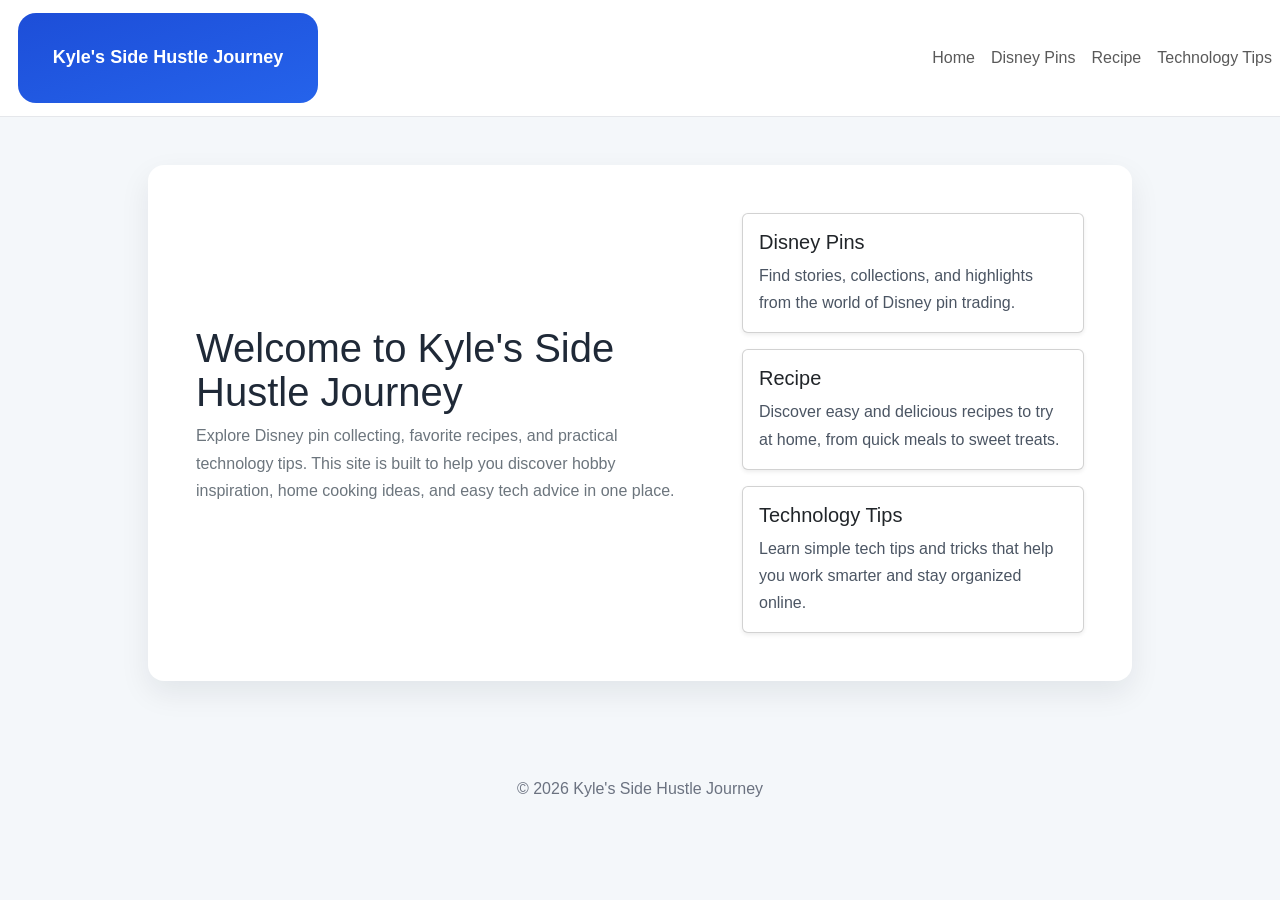
==== index.html @ d200dd14 "Update recipe pages with ingredients and steps to take" ====
<!DOCTYPE html>
<html lang="en">
  <head>
    <meta charset="UTF-8">
    <meta name="viewport" content="width=device-width, initial-scale=1.0">
    <title>Kyle's Side Hustle Journey</title>
    <link href="https://cdn.jsdelivr.net/npm/bootstrap@5.3.3/dist/css/bootstrap.min.css" rel="stylesheet">
    <link rel="stylesheet" href="css/styles.css">
  </head>
  <body>
    <div id="site-header" data-include="/include/header.html"></div>
    <main class="container py-5">
      <section class="hero p-4 p-md-5 rounded-4">
        <div class="row align-items-center gx-5">
          <div class="col-lg-7">
            <h1>Welcome to Kyle's Side Hustle Journey</h1>
            <p class="lead text-secondary">
              Explore Disney pin collecting, favorite recipes, and practical technology tips. This site is built to help you discover hobby inspiration, home cooking ideas, and easy tech advice in one place.
            </p>
          </div>
          <div class="col-lg-5">
            <div class="row row-cols-1 g-3">
              <div class="col">
                <a class="card h-100 text-decoration-none text-dark shadow-sm" href="disneypins.html">
                  <div class="card-body">
                    <h2 class="h5">Disney Pins</h2>
                    <p class="mb-0">Find stories, collections, and highlights from the world of Disney pin trading.</p>
                  </div>
                </a>
              </div>
              <div class="col">
                <a class="card h-100 text-decoration-none text-dark shadow-sm" href="recipes.html">
                  <div class="card-body">
                    <h2 class="h5">Recipe</h2>
                    <p class="mb-0">Discover easy and delicious recipes to try at home, from quick meals to sweet treats.</p>
                  </div>
                </a>
              </div>
              <div class="col">
                <a class="card h-100 text-decoration-none text-dark shadow-sm" href="technology.html">
                  <div class="card-body">
                    <h2 class="h5">Technology Tips</h2>
                    <p class="mb-0">Learn simple tech tips and tricks that help you work smarter and stay organized online.</p>
                  </div>
                </a>
              </div>
            </div>
          </div>
        </div>
      </section>
    </main>
    <div id="site-footer" data-include="/include/footer.html"></div>
    <script src="https://cdn.jsdelivr.net/npm/bootstrap@5.3.3/dist/js/bootstrap.bundle.min.js"></script>
    <script src="js/header-loader.js"></script>
  </body>
</html>
---- css/styles.css ----
body {
  margin: 0;
  font-family: Arial, sans-serif;
  background: #f4f7fa;
  color: #1f2937;
}
.site-header {
  background: #ffffff;
  border-bottom: 1px solid #e5e7eb;
}
.container {
  max-width: 1024px;
  margin: 0 auto;
  padding: 0 20px;
}
.brand-bar {
  display: flex;
  align-items: center;
  justify-content: space-between;
  min-height: 110px;
}
.logo-image {
  width: 300px;
  height: 90px;
  object-fit: contain;
}
nav {
  display: flex;
  gap: 16px;
  flex-wrap: wrap;
}
nav a {
  display: inline-block;
  padding: 12px 18px;
  color: #1d4ed8;
  text-decoration: none;
  font-weight: 600;
  border-radius: 10px;
  transition: background 0.2s ease, color 0.2s ease;
}
nav a:hover {
  background: #1d4ed8;
  color: #ffffff;
}
main {
  padding: 30px 0 50px;
}
.hero,
.content {
  background: #ffffff;
  border-radius: 18px;
  padding: 40px;
  box-shadow: 0 12px 30px rgba(15, 23, 42, 0.08);
}
.content {
  padding: 32px;
}
.hero h1 {
  margin-top: 0;
  font-size: 2.5rem;
  line-height: 1.1;
}
.hero p {
  max-width: 680px;
  font-size: 1rem;
  line-height: 1.7;
  color: #4b5563;
}
.section-card {
  margin-top: 24px;
  display: grid;
  gap: 18px;
}
.section-card a {
  display: block;
  padding: 22px;
  background: #ffffff;
  border-radius: 16px;
  text-decoration: none;
  color: #111827;
  box-shadow: 0 8px 22px rgba(15, 23, 42, 0.05);
  transition: transform 0.2s ease, box-shadow 0.2s ease;
}
.section-card a:hover {
  transform: translateY(-2px);
  box-shadow: 0 12px 28px rgba(15, 23, 42, 0.1);
}
.section-card h2 {
  margin: 0 0 10px;
}
h1 {
  margin-top: 0;
}
.topic-list {
  margin: 24px 0 0;
  padding-left: 20px;
}
footer {
  text-align: center;
  padding: 24px 0 40px;
  color: #6b7280;
}

.video-table a {
  color: #1d4ed8;
  text-decoration: none;
}
.video-table a:hover {
  text-decoration: underline;
}

.video-thumb {
  width: 60px;
  max-width: 100%;
  height: auto;
  border-radius: 8px;
  display: block;
}
.video-table td {
  vertical-align: middle;
}
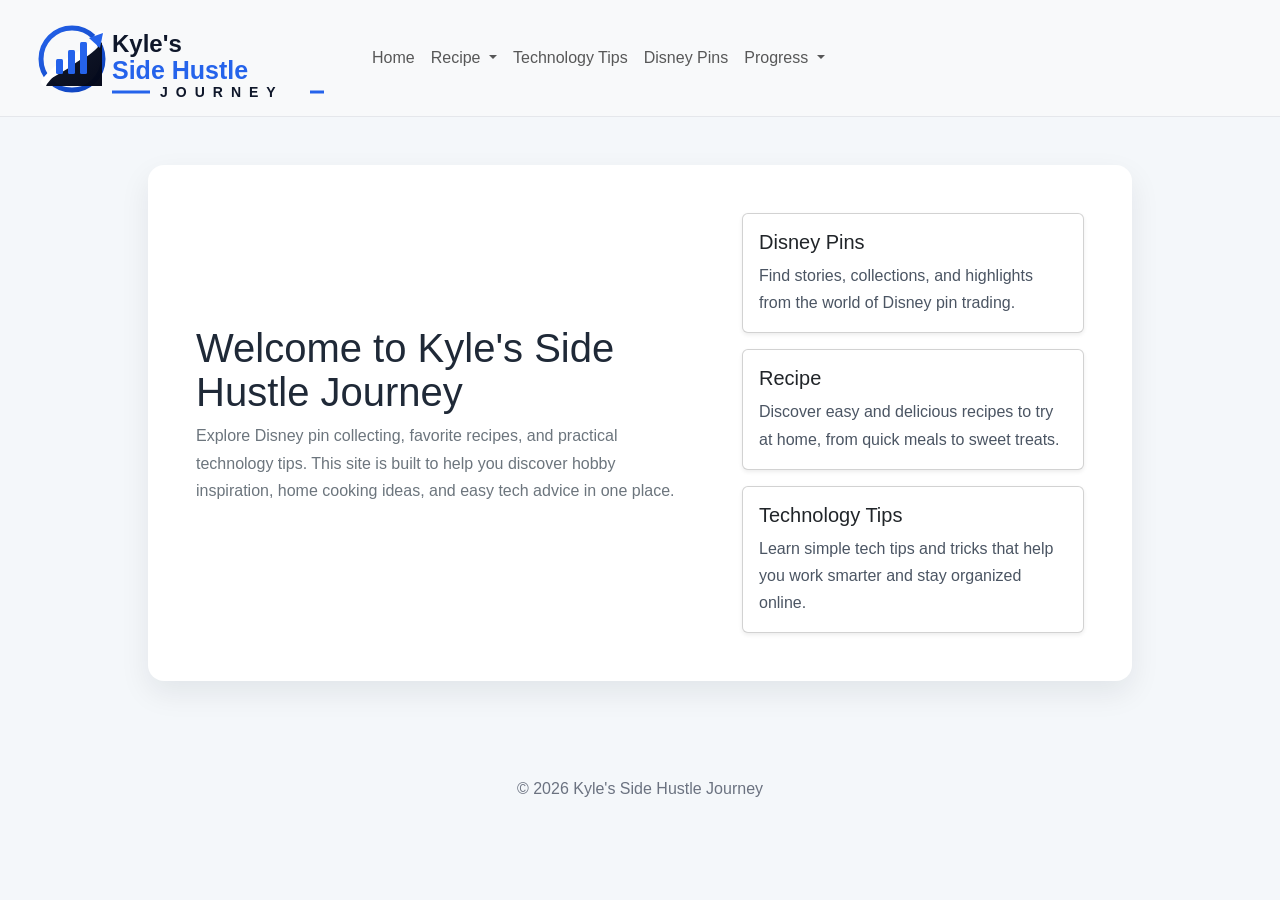
==== commit 5ae418e7: "Add google tag info for google analytics." ====
--- a/index.html
+++ b/index.html
@@ -1,6 +1,15 @@
 <!DOCTYPE html>
 <html lang="en">
   <head>
+    <!-- Google tag (gtag.js) -->
+    <script async src="https://www.googletagmanager.com/gtag/js?id=G-10HG9G18HK"></script>
+    <script>
+      window.dataLayer = window.dataLayer || [];
+      function gtag(){dataLayer.push(arguments);}
+      gtag('js', new Date());
+
+      gtag('config', 'G-10HG9G18HK');
+    </script>
     <meta charset="UTF-8">
     <meta name="viewport" content="width=device-width, initial-scale=1.0">
     <title>Kyle's Side Hustle Journey</title>
@@ -50,6 +59,7 @@
       </section>
     </main>
     <div id="site-footer" data-include="/include/footer.html"></div>
+    <script src="https://code.jquery.com/jquery-3.7.1.min.js" integrity="sha256-3gJwYp8Jd0pK16mU9QB0h+9kW7r2vG0K6PB7uH0x0yk=" crossorigin="anonymous"></script>
     <script src="https://cdn.jsdelivr.net/npm/bootstrap@5.3.3/dist/js/bootstrap.bundle.min.js"></script>
     <script src="js/header-loader.js"></script>
   </body>
--- a/css/styles.css
+++ b/css/styles.css
@@ -119,3 +119,631 @@
 .video-table td {
   vertical-align: middle;
 }
+
+
+.nav {
+    --bs-nav-link-padding-x: 1rem;
+    --bs-nav-link-padding-y: 0.5rem;
+    --bs-nav-link-color: var(--bs-link-color);
+    --bs-nav-link-hover-color: var(--bs-link-hover-color);
+    --bs-nav-link-disabled-color: var(--bs-secondary-color);
+    display: flex;
+    flex-wrap: wrap;
+    padding-left: 0;
+    margin-bottom: 0;
+    list-style:none
+}
+
+.nav-link {
+    display: block;
+    padding: var(--bs-nav-link-padding-y) var(--bs-nav-link-padding-x);
+    font-size: var(--bs-nav-link-font-size);
+    font-weight: var(--bs-nav-link-font-weight);
+    color: var(--bs-nav-link-color);
+    text-decoration: none;
+    background: 0 0;
+    border: 0;
+    transition:color .15s ease-in-out, background-color .15s ease-in-out, border-color .15s ease-in-out
+}
+
+@media (prefers-reduced-motion: reduce) {
+    .nav-link {
+        transition:none
+    }
+}
+
+.nav-link:focus, .nav-link:hover {
+    color:var(--bs-nav-link-hover-color)
+}
+
+.nav-link:focus-visible {
+    outline: 0;
+    box-shadow:0 0 0 .25rem rgba(13, 110, 253, .25)
+}
+
+.nav-link.disabled, .nav-link:disabled {
+    color: var(--bs-nav-link-disabled-color);
+    pointer-events: none;
+    cursor:default
+}
+
+.nav-tabs {
+    --bs-nav-tabs-border-width: var(--bs-border-width);
+    --bs-nav-tabs-border-color: var(--bs-border-color);
+    --bs-nav-tabs-border-radius: var(--bs-border-radius);
+    --bs-nav-tabs-link-hover-border-color: var(--bs-secondary-bg) var(--bs-secondary-bg) var(--bs-border-color);
+    --bs-nav-tabs-link-active-color: var(--bs-emphasis-color);
+    --bs-nav-tabs-link-active-bg: var(--bs-body-bg);
+    --bs-nav-tabs-link-active-border-color: var(--bs-border-color) var(--bs-border-color) var(--bs-body-bg);
+    border-bottom:var(--bs-nav-tabs-border-width) solid var(--bs-nav-tabs-border-color)
+}
+
+.nav-tabs .nav-link {
+    margin-bottom: calc(-1 * var(--bs-nav-tabs-border-width));
+    border: var(--bs-nav-tabs-border-width) solid transparent;
+    border-top-left-radius: var(--bs-nav-tabs-border-radius);
+    border-top-right-radius:var(--bs-nav-tabs-border-radius)
+}
+
+.nav-tabs .nav-link:focus, .nav-tabs .nav-link:hover {
+    isolation: isolate;
+    border-color:var(--bs-nav-tabs-link-hover-border-color)
+}
+
+.nav-tabs .nav-item.show .nav-link, .nav-tabs .nav-link.active {
+    color: var(--bs-nav-tabs-link-active-color);
+    background-color: var(--bs-nav-tabs-link-active-bg);
+    border-color:var(--bs-nav-tabs-link-active-border-color)
+}
+
+.nav-tabs .dropdown-menu {
+    margin-top: calc(-1 * var(--bs-nav-tabs-border-width));
+    border-top-left-radius: 0;
+    border-top-right-radius:0
+}
+
+.nav-pills {
+    --bs-nav-pills-border-radius: var(--bs-border-radius);
+    --bs-nav-pills-link-active-color: #fff;
+    --bs-nav-pills-link-active-bg:#0d6efd
+}
+
+.nav-pills .nav-link {
+    border-radius:var(--bs-nav-pills-border-radius)
+}
+
+.nav-pills .nav-link.active, .nav-pills .show > .nav-link {
+    color: var(--bs-nav-pills-link-active-color);
+    background-color:var(--bs-nav-pills-link-active-bg)
+}
+
+.nav-underline {
+    --bs-nav-underline-gap: 1rem;
+    --bs-nav-underline-border-width: 0.125rem;
+    --bs-nav-underline-link-active-color: var(--bs-emphasis-color);
+    gap:var(--bs-nav-underline-gap)
+}
+
+.nav-underline .nav-link {
+    padding-right: 0;
+    padding-left: 0;
+    border-bottom:var(--bs-nav-underline-border-width) solid transparent
+}
+
+.nav-underline .nav-link:focus, .nav-underline .nav-link:hover {
+    border-bottom-color:currentcolor
+}
+
+.nav-underline .nav-link.active, .nav-underline .show > .nav-link {
+    font-weight: 700;
+    color: var(--bs-nav-underline-link-active-color);
+    border-bottom-color:currentcolor
+}
+
+.nav-fill .nav-item, .nav-fill > .nav-link {
+    flex: 1 1 auto;
+    text-align:center
+}
+
+.nav-justified .nav-item, .nav-justified > .nav-link {
+    flex-grow: 1;
+    flex-basis: 0;
+    text-align:center
+}
+
+.nav-fill .nav-item .nav-link, .nav-justified .nav-item .nav-link {
+    width:100%
+}
+
+.tab-content > .tab-pane {
+    display:none
+}
+
+.tab-content > .active {
+    display:block
+}
+
+.navbar {
+    --bs-navbar-padding-x: 0;
+    --bs-navbar-padding-y: 0.5rem;
+    --bs-navbar-color: rgba(var(--bs-emphasis-color-rgb), 0.65);
+    --bs-navbar-hover-color: rgba(var(--bs-emphasis-color-rgb), 0.8);
+    --bs-navbar-disabled-color: rgba(var(--bs-emphasis-color-rgb), 0.3);
+    --bs-navbar-active-color: rgba(var(--bs-emphasis-color-rgb), 1);
+    --bs-navbar-brand-padding-y: 0.3125rem;
+    --bs-navbar-brand-margin-end: 1rem;
+    --bs-navbar-brand-font-size: 1.25rem;
+    --bs-navbar-brand-color: rgba(var(--bs-emphasis-color-rgb), 1);
+    --bs-navbar-brand-hover-color: rgba(var(--bs-emphasis-color-rgb), 1);
+    --bs-navbar-nav-link-padding-x: 0.5rem;
+    --bs-navbar-toggler-padding-y: 0.25rem;
+    --bs-navbar-toggler-padding-x: 0.75rem;
+    --bs-navbar-toggler-font-size: 1.25rem;
+    --bs-navbar-toggler-icon-bg: url("data:image/svg+xml,%3csvg xmlns='http://www.w3.org/2000/svg' viewBox='0 0 30 30'%3e%3cpath stroke='rgba%2833, 37, 41, 0.75%29' stroke-linecap='round' stroke-miterlimit='10' stroke-width='2' d='M4 7h22M4 15h22M4 23h22'/%3e%3c/svg%3e");
+    --bs-navbar-toggler-border-color: rgba(var(--bs-emphasis-color-rgb), 0.15);
+    --bs-navbar-toggler-border-radius: var(--bs-border-radius);
+    --bs-navbar-toggler-focus-width: 0.25rem;
+    --bs-navbar-toggler-transition: box-shadow 0.15s ease-in-out;
+    position: relative;
+    display: flex;
+    flex-wrap: wrap;
+    align-items: center;
+    justify-content: space-between;
+    padding:var(--bs-navbar-padding-y) var(--bs-navbar-padding-x)
+}
+
+.navbar > .container, .navbar > .container-fluid, .navbar > .container-lg, .navbar > .container-md, .navbar > .container-sm, .navbar > .container-xl, .navbar > .container-xxl {
+    display: flex;
+    flex-wrap: inherit;
+    align-items: center;
+    justify-content:space-between
+}
+
+.navbar-brand {
+    padding-top: var(--bs-navbar-brand-padding-y);
+    padding-bottom: var(--bs-navbar-brand-padding-y);
+    margin-right: var(--bs-navbar-brand-margin-end);
+    font-size: var(--bs-navbar-brand-font-size);
+    color: var(--bs-navbar-brand-color);
+    text-decoration: none;
+    white-space:nowrap
+}
+
+.navbar-brand:focus, .navbar-brand:hover {
+    color:var(--bs-navbar-brand-hover-color)
+}
+
+.navbar-nav {
+    --bs-nav-link-padding-x: 0;
+    --bs-nav-link-padding-y: 0.5rem;
+    --bs-nav-link-color: var(--bs-navbar-color);
+    --bs-nav-link-hover-color: var(--bs-navbar-hover-color);
+    --bs-nav-link-disabled-color: var(--bs-navbar-disabled-color);
+    display: flex;
+    flex-direction: column;
+    padding-left: 0;
+    margin-bottom: 0;
+    list-style:none
+}
+
+.navbar-nav .nav-link.active, .navbar-nav .nav-link.show {
+    color:var(--bs-navbar-active-color)
+}
+
+.navbar-nav .dropdown-menu {
+    position:static
+}
+
+.navbar-text {
+    padding-top: .5rem;
+    padding-bottom: .5rem;
+    color:var(--bs-navbar-color)
+}
+
+.navbar-text a, .navbar-text a:focus, .navbar-text a:hover {
+    color:var(--bs-navbar-active-color)
+}
+
+.navbar-collapse {
+    flex-grow: 1;
+    flex-basis: 100%;
+    align-items:center
+}
+
+.navbar-toggler {
+    padding: var(--bs-navbar-toggler-padding-y) var(--bs-navbar-toggler-padding-x);
+    font-size: var(--bs-navbar-toggler-font-size);
+    line-height: 1;
+    color: var(--bs-navbar-color);
+    background-color: transparent;
+    border: var(--bs-border-width) solid var(--bs-navbar-toggler-border-color);
+    border-radius: var(--bs-navbar-toggler-border-radius);
+    transition:var(--bs-navbar-toggler-transition)
+}
+
+@media (prefers-reduced-motion: reduce) {
+    .navbar-toggler {
+        transition:none
+    }
+}
+
+.navbar-toggler:hover {
+    text-decoration:none
+}
+
+.navbar-toggler:focus {
+    text-decoration: none;
+    outline: 0;
+    box-shadow:0 0 0 var(--bs-navbar-toggler-focus-width)
+}
+
+.navbar-toggler-icon {
+    display: inline-block;
+    width: 1.5em;
+    height: 1.5em;
+    vertical-align: middle;
+    background-image: var(--bs-navbar-toggler-icon-bg);
+    background-repeat: no-repeat;
+    background-position: center;
+    background-size:100%
+}
+
+.navbar-nav-scroll {
+    max-height: var(--bs-scroll-height, 75vh);
+    overflow-y:auto
+}
+
+@media (min-width: 576px) {
+    .navbar-expand-sm {
+        flex-wrap: nowrap;
+        justify-content:flex-start
+    }
+
+    .navbar-expand-sm .navbar-nav {
+        flex-direction:row
+    }
+
+    .navbar-expand-sm .navbar-nav .dropdown-menu {
+        position:absolute
+    }
+
+    .navbar-expand-sm .navbar-nav .nav-link {
+        padding-right: var(--bs-navbar-nav-link-padding-x);
+        padding-left:var(--bs-navbar-nav-link-padding-x)
+    }
+
+    .navbar-expand-sm .navbar-nav-scroll {
+        overflow:visible
+    }
+
+    .navbar-expand-sm .navbar-collapse {
+        display: flex !important;
+        flex-basis:auto
+    }
+
+    .navbar-expand-sm .navbar-toggler {
+        display:none
+    }
+
+    .navbar-expand-sm .offcanvas {
+        position: static;
+        z-index: auto;
+        flex-grow: 1;
+        width: auto !important;
+        height: auto !important;
+        visibility: visible !important;
+        background-color: transparent !important;
+        border: 0 !important;
+        transform: none !important;
+        transition:none
+    }
+
+    .navbar-expand-sm .offcanvas .offcanvas-header {
+        display:none
+    }
+
+    .navbar-expand-sm .offcanvas .offcanvas-body {
+        display: flex;
+        flex-grow: 0;
+        padding: 0;
+        overflow-y:visible
+    }
+}
+
+@media (min-width: 768px) {
+    .navbar-expand-md {
+        flex-wrap: nowrap;
+        justify-content:flex-start
+    }
+
+    .navbar-expand-md .navbar-nav {
+        flex-direction:row
+    }
+
+    .navbar-expand-md .navbar-nav .dropdown-menu {
+        position:absolute
+    }
+
+    .navbar-expand-md .navbar-nav .nav-link {
+        padding-right: var(--bs-navbar-nav-link-padding-x);
+        padding-left:var(--bs-navbar-nav-link-padding-x)
+    }
+
+    .navbar-expand-md .navbar-nav-scroll {
+        overflow:visible
+    }
+
+    .navbar-expand-md .navbar-collapse {
+        display: flex !important;
+        flex-basis:auto
+    }
+
+    .navbar-expand-md .navbar-toggler {
+        display:none
+    }
+
+    .navbar-expand-md .offcanvas {
+        position: static;
+        z-index: auto;
+        flex-grow: 1;
+        width: auto !important;
+        height: auto !important;
+        visibility: visible !important;
+        background-color: transparent !important;
+        border: 0 !important;
+        transform: none !important;
+        transition:none
+    }
+
+    .navbar-expand-md .offcanvas .offcanvas-header {
+        display:none
+    }
+
+    .navbar-expand-md .offcanvas .offcanvas-body {
+        display: flex;
+        flex-grow: 0;
+        padding: 0;
+        overflow-y:visible
+    }
+}
+
+@media (min-width: 992px) {
+    .navbar-expand-lg {
+        flex-wrap: nowrap;
+        justify-content:flex-start
+    }
+
+    .navbar-expand-lg .navbar-nav {
+        flex-direction:row
+    }
+
+    .navbar-expand-lg .navbar-nav .dropdown-menu {
+        position:absolute
+    }
+
+    .navbar-expand-lg .navbar-nav .nav-link {
+        padding-right: var(--bs-navbar-nav-link-padding-x);
+        padding-left:var(--bs-navbar-nav-link-padding-x)
+    }
+
+    .navbar-expand-lg .navbar-nav-scroll {
+        overflow:visible
+    }
+
+    .navbar-expand-lg .navbar-collapse {
+        display: flex !important;
+        flex-basis:auto
+    }
+
+    .navbar-expand-lg .navbar-toggler {
+        display:none
+    }
+
+    .navbar-expand-lg .offcanvas {
+        position: static;
+        z-index: auto;
+        flex-grow: 1;
+        width: auto !important;
+        height: auto !important;
+        visibility: visible !important;
+        background-color: transparent !important;
+        border: 0 !important;
+        transform: none !important;
+        transition:none
+    }
+
+    .navbar-expand-lg .offcanvas .offcanvas-header {
+        display:none
+    }
+
+    .navbar-expand-lg .offcanvas .offcanvas-body {
+        display: flex;
+        flex-grow: 0;
+        padding: 0;
+        overflow-y:visible
+    }
+}
+
+@media (min-width: 1200px) {
+    .navbar-expand-xl {
+        flex-wrap: nowrap;
+        justify-content:flex-start
+    }
+
+    .navbar-expand-xl .navbar-nav {
+        flex-direction:row
+    }
+
+    .navbar-expand-xl .navbar-nav .dropdown-menu {
+        position:absolute
+    }
+
+    .navbar-expand-xl .navbar-nav .nav-link {
+        padding-right: var(--bs-navbar-nav-link-padding-x);
+        padding-left:var(--bs-navbar-nav-link-padding-x)
+    }
+
+    .navbar-expand-xl .navbar-nav-scroll {
+        overflow:visible
+    }
+
+    .navbar-expand-xl .navbar-collapse {
+        display: flex !important;
+        flex-basis:auto
+    }
+
+    .navbar-expand-xl .navbar-toggler {
+        display:none
+    }
+
+    .navbar-expand-xl .offcanvas {
+        position: static;
+        z-index: auto;
+        flex-grow: 1;
+        width: auto !important;
+        height: auto !important;
+        visibility: visible !important;
+        background-color: transparent !important;
+        border: 0 !important;
+        transform: none !important;
+        transition:none
+    }
+
+    .navbar-expand-xl .offcanvas .offcanvas-header {
+        display:none
+    }
+
+    .navbar-expand-xl .offcanvas .offcanvas-body {
+        display: flex;
+        flex-grow: 0;
+        padding: 0;
+        overflow-y:visible
+    }
+}
+
+@media (min-width: 1400px) {
+    .navbar-expand-xxl {
+        flex-wrap: nowrap;
+        justify-content:flex-start
+    }
+
+    .navbar-expand-xxl .navbar-nav {
+        flex-direction:row
+    }
+
+    .navbar-expand-xxl .navbar-nav .dropdown-menu {
+        position:absolute
+    }
+
+    .navbar-expand-xxl .navbar-nav .nav-link {
+        padding-right: var(--bs-navbar-nav-link-padding-x);
+        padding-left:var(--bs-navbar-nav-link-padding-x)
+    }
+
+    .navbar-expand-xxl .navbar-nav-scroll {
+        overflow:visible
+    }
+
+    .navbar-expand-xxl .navbar-collapse {
+        display: flex !important;
+        flex-basis:auto
+    }
+
+    .navbar-expand-xxl .navbar-toggler {
+        display:none
+    }
+
+    .navbar-expand-xxl .offcanvas {
+        position: static;
+        z-index: auto;
+        flex-grow: 1;
+        width: auto !important;
+        height: auto !important;
+        visibility: visible !important;
+        background-color: transparent !important;
+        border: 0 !important;
+        transform: none !important;
+        transition:none
+    }
+
+    .navbar-expand-xxl .offcanvas .offcanvas-header {
+        display:none
+    }
+
+    .navbar-expand-xxl .offcanvas .offcanvas-body {
+        display: flex;
+        flex-grow: 0;
+        padding: 0;
+        overflow-y:visible
+    }
+}
+
+.navbar-expand {
+    flex-wrap: nowrap;
+    justify-content:flex-start
+}
+
+.navbar-expand .navbar-nav {
+    flex-direction:row
+}
+
+.navbar-expand .navbar-nav .dropdown-menu {
+    position:absolute
+}
+
+.navbar-expand .navbar-nav .nav-link {
+    padding-right: var(--bs-navbar-nav-link-padding-x);
+    padding-left:var(--bs-navbar-nav-link-padding-x)
+}
+
+.navbar-expand .navbar-nav-scroll {
+    overflow:visible
+}
+
+.navbar-expand .navbar-collapse {
+    display: flex !important;
+    flex-basis:auto
+}
+
+.navbar-expand .navbar-toggler {
+    display:none
+}
+
+.navbar-expand .offcanvas {
+    position: static;
+    z-index: auto;
+    flex-grow: 1;
+    width: auto !important;
+    height: auto !important;
+    visibility: visible !important;
+    background-color: transparent !important;
+    border: 0 !important;
+    transform: none !important;
+    transition:none
+}
+
+.navbar-expand .offcanvas .offcanvas-header {
+    display:none
+}
+
+.navbar-expand .offcanvas .offcanvas-body {
+    display: flex;
+    flex-grow: 0;
+    padding: 0;
+    overflow-y:visible
+}
+
+.navbar-dark, .navbar[data-bs-theme=dark] {
+    --bs-navbar-color: rgba(255, 255, 255, 0.55);
+    --bs-navbar-hover-color: rgba(255, 255, 255, 0.75);
+    --bs-navbar-disabled-color: rgba(255, 255, 255, 0.25);
+    --bs-navbar-active-color: #fff;
+    --bs-navbar-brand-color: #fff;
+    --bs-navbar-brand-hover-color: #fff;
+    --bs-navbar-toggler-border-color: rgba(255, 255, 255, 0.1);
+    --bs-navbar-toggler-icon-bg: url("data:image/svg+xml,%3csvg xmlns='http://www.w3.org/2000/svg' viewBox='0 0 30 30'%3e%3cpath stroke='rgba%28255, 255, 255, 0.55%29' stroke-linecap='round' stroke-miterlimit='10' stroke-width='2' d='M4 7h22M4 15h22M4 23h22'/%3e%3c/svg%3e")
+}
+
+[data-bs-theme=dark] .navbar-toggler-icon {
+    --bs-navbar-toggler-icon-bg: url("data:image/svg+xml,%3csvg xmlns='http://www.w3.org/2000/svg' viewBox='0 0 30 30'%3e%3cpath stroke='rgba%28255, 255, 255, 0.55%29' stroke-linecap='round' stroke-miterlimit='10' stroke-width='2' d='M4 7h22M4 15h22M4 23h22'/%3e%3c/svg%3e")
+}
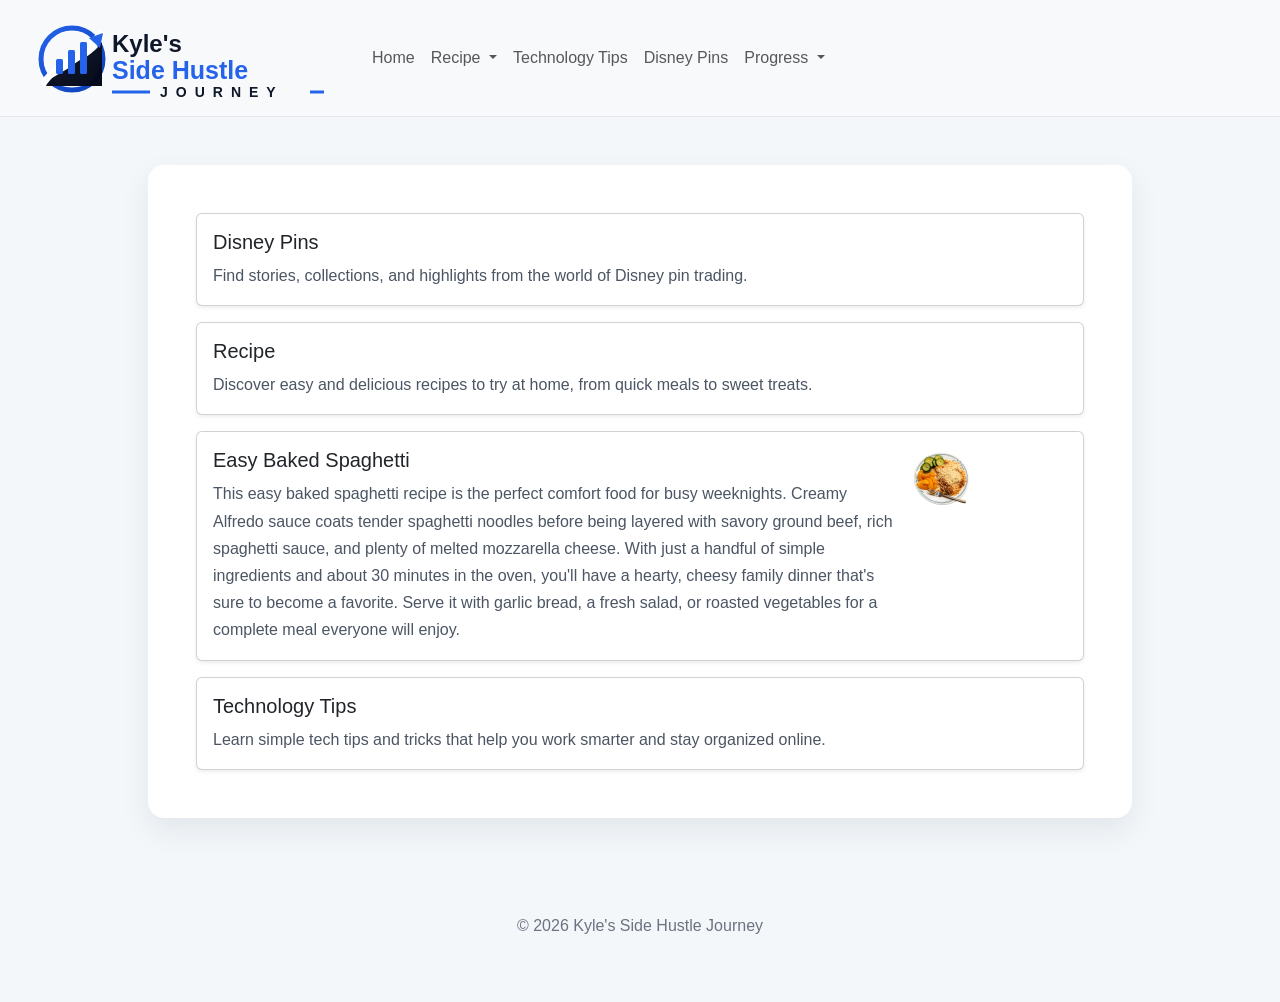
==== commit d28dfaad: "Begin working on getting cards on the home page." ====
--- a/index.html
+++ b/index.html
@@ -20,14 +20,8 @@
     <div id="site-header" data-include="/include/header.html"></div>
     <main class="container py-5">
       <section class="hero p-4 p-md-5 rounded-4">
-        <div class="row align-items-center gx-5">
-          <div class="col-lg-7">
-            <h1>Welcome to Kyle's Side Hustle Journey</h1>
-            <p class="lead text-secondary">
-              Explore Disney pin collecting, favorite recipes, and practical technology tips. This site is built to help you discover hobby inspiration, home cooking ideas, and easy tech advice in one place.
-            </p>
-          </div>
-          <div class="col-lg-5">
+        <div class="row gx-5">
+          <div class="col-12">
             <div class="row row-cols-1 g-3">
               <div class="col">
                 <a class="card h-100 text-decoration-none text-dark shadow-sm" href="disneypins.html">
@@ -44,6 +38,14 @@
                     <p class="mb-0">Discover easy and delicious recipes to try at home, from quick meals to sweet treats.</p>
                   </div>
                 </a>
+              </div>
+              <div class="col" id="spaghetti-card" data-card="spaghetti">
+                <!-- Spaghetti card will be loaded from /data/spaghetti-card.json -->
+                <div class="card h-100 text-decoration-none text-dark shadow-sm placeholder-card">
+                  <div class="card-body">
+                    <h2 class="h5">Loading...</h2>
+                  </div>
+                </div>
               </div>
               <div class="col">
                 <a class="card h-100 text-decoration-none text-dark shadow-sm" href="technology.html">
@@ -62,5 +64,6 @@
     <script src="https://code.jquery.com/jquery-3.7.1.min.js" integrity="sha256-3gJwYp8Jd0pK16mU9QB0h+9kW7r2vG0K6PB7uH0x0yk=" crossorigin="anonymous"></script>
     <script src="https://cdn.jsdelivr.net/npm/bootstrap@5.3.3/dist/js/bootstrap.bundle.min.js"></script>
     <script src="js/header-loader.js"></script>
+    <script src="js/cards-loader.js"></script>
   </body>
 </html>
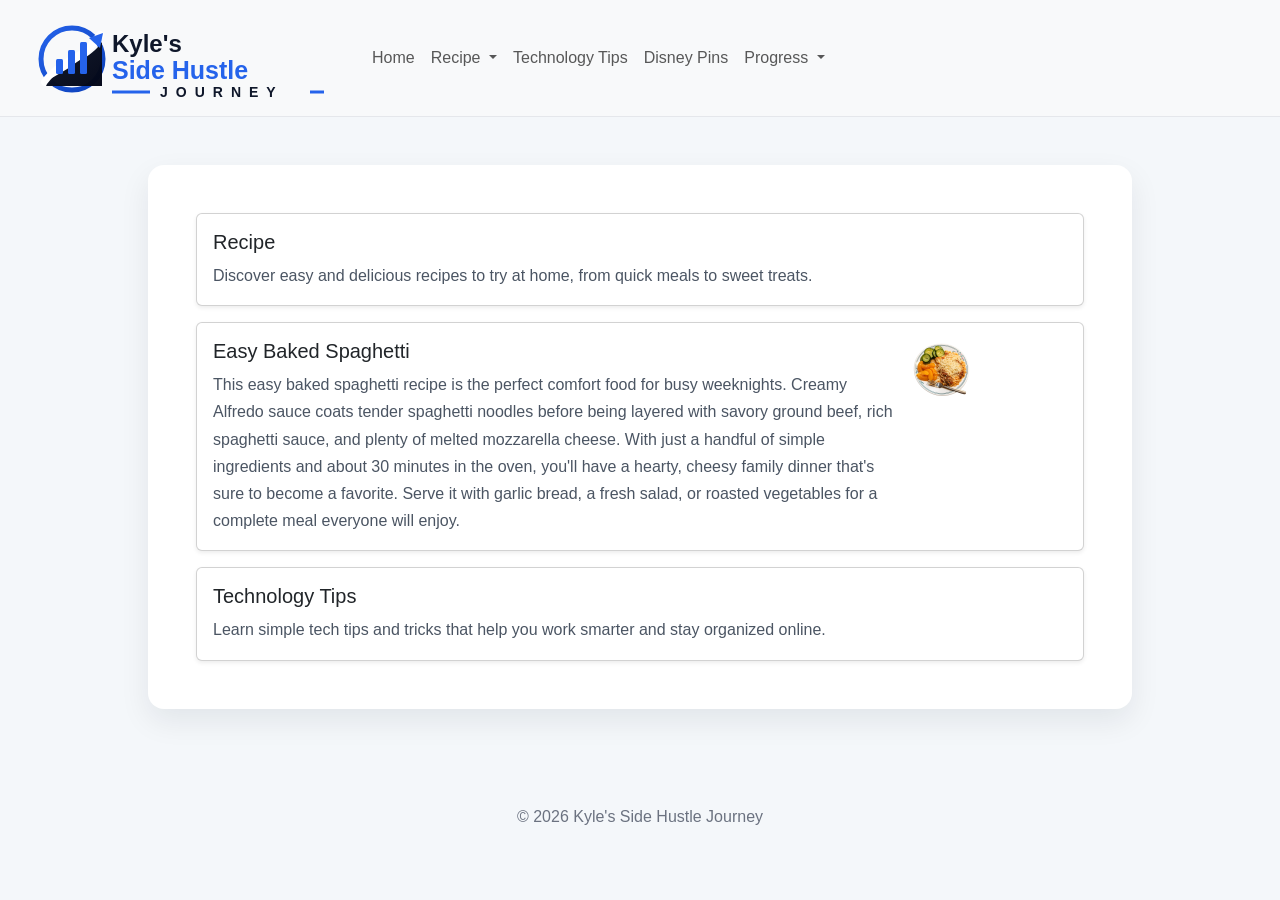
==== commit e2cad971: "Remove Disney Pins card from home page." ====
--- a/index.html
+++ b/index.html
@@ -23,14 +23,6 @@
         <div class="row gx-5">
           <div class="col-12">
             <div class="row row-cols-1 g-3">
-              <div class="col">
-                <a class="card h-100 text-decoration-none text-dark shadow-sm" href="disneypins.html">
-                  <div class="card-body">
-                    <h2 class="h5">Disney Pins</h2>
-                    <p class="mb-0">Find stories, collections, and highlights from the world of Disney pin trading.</p>
-                  </div>
-                </a>
-              </div>
               <div class="col">
                 <a class="card h-100 text-decoration-none text-dark shadow-sm" href="recipes.html">
                   <div class="card-body">
@@ -61,7 +53,7 @@
       </section>
     </main>
     <div id="site-footer" data-include="/include/footer.html"></div>
-    <script src="https://code.jquery.com/jquery-3.7.1.min.js" integrity="sha256-3gJwYp8Jd0pK16mU9QB0h+9kW7r2vG0K6PB7uH0x0yk=" crossorigin="anonymous"></script>
+    <script src="https://code.jquery.com/jquery-3.7.1.min.js"></script>
     <script src="https://cdn.jsdelivr.net/npm/bootstrap@5.3.3/dist/js/bootstrap.bundle.min.js"></script>
     <script src="js/header-loader.js"></script>
     <script src="js/cards-loader.js"></script>
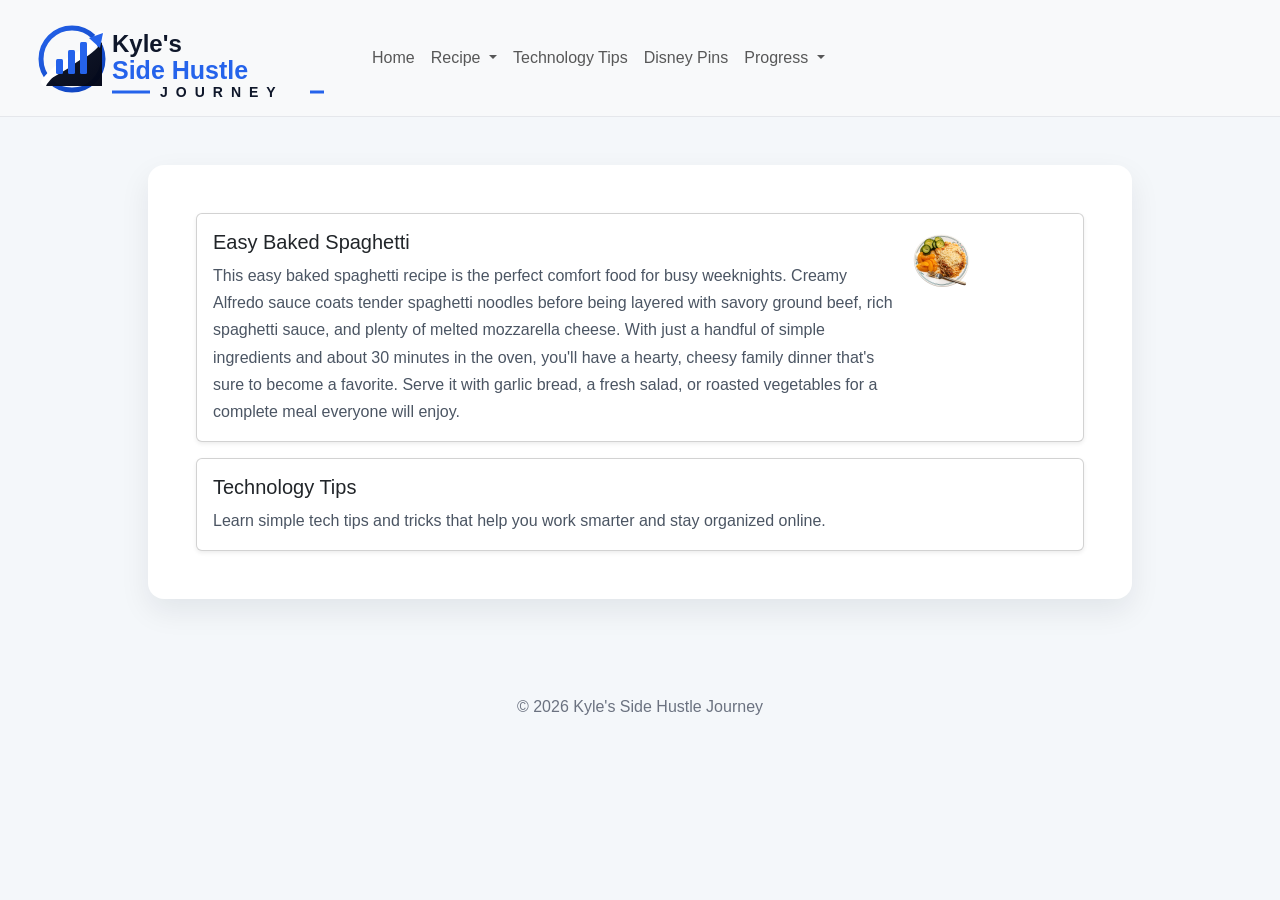
==== commit a9d4ad7b: "Remove the recipe card from the home page" ====
--- a/index.html
+++ b/index.html
@@ -23,14 +23,7 @@
         <div class="row gx-5">
           <div class="col-12">
             <div class="row row-cols-1 g-3">
-              <div class="col">
-                <a class="card h-100 text-decoration-none text-dark shadow-sm" href="recipes.html">
-                  <div class="card-body">
-                    <h2 class="h5">Recipe</h2>
-                    <p class="mb-0">Discover easy and delicious recipes to try at home, from quick meals to sweet treats.</p>
-                  </div>
-                </a>
-              </div>
+              
               <div class="col" id="spaghetti-card" data-card="spaghetti">
                 <!-- Spaghetti card will be loaded from /data/spaghetti-card.json -->
                 <div class="card h-100 text-decoration-none text-dark shadow-sm placeholder-card">
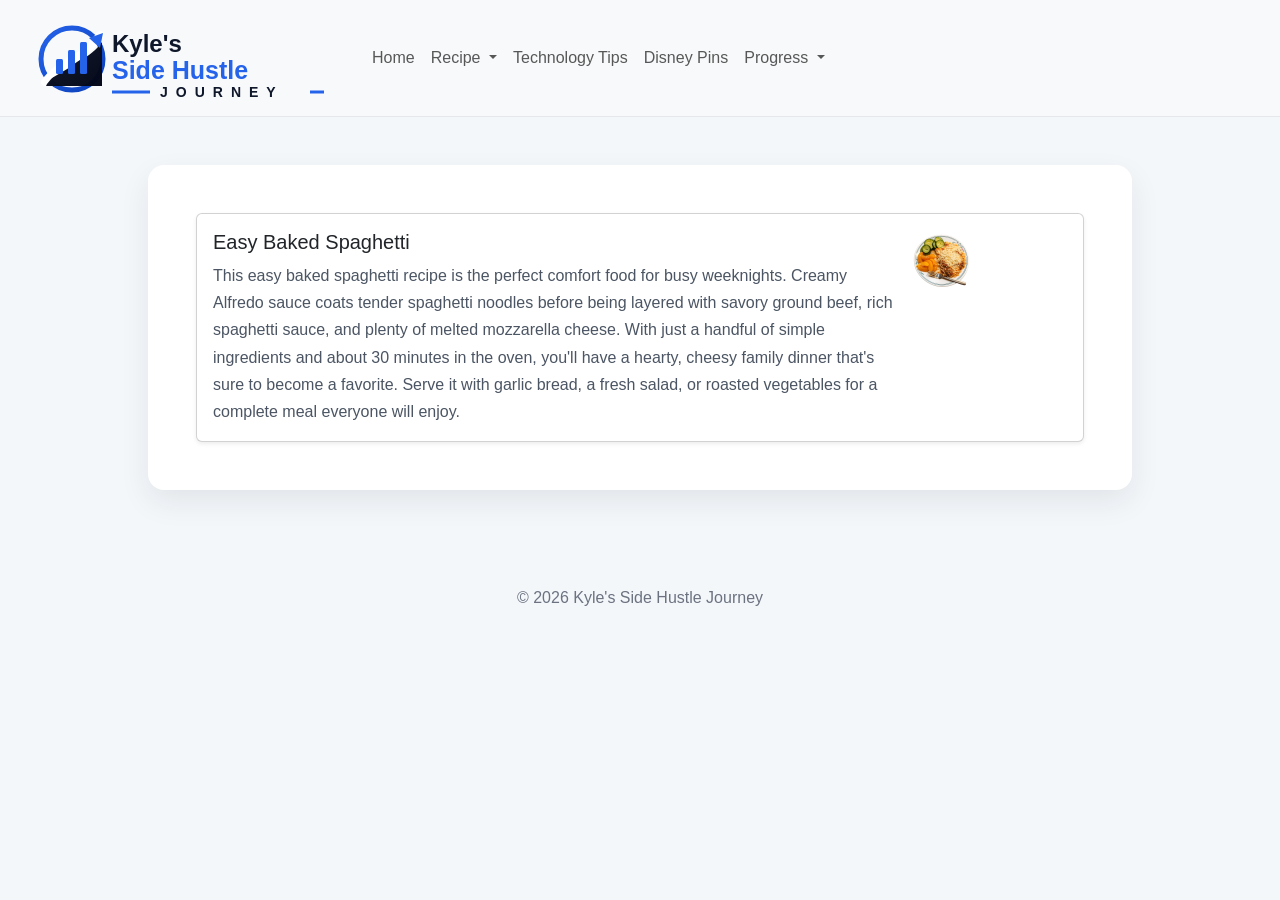
==== commit 28034af1: "Remove the tech tips card from the homepage" ====
--- a/index.html
+++ b/index.html
@@ -32,14 +32,7 @@
                   </div>
                 </div>
               </div>
-              <div class="col">
-                <a class="card h-100 text-decoration-none text-dark shadow-sm" href="technology.html">
-                  <div class="card-body">
-                    <h2 class="h5">Technology Tips</h2>
-                    <p class="mb-0">Learn simple tech tips and tricks that help you work smarter and stay organized online.</p>
-                  </div>
-                </a>
-              </div>
+              
             </div>
           </div>
         </div>
